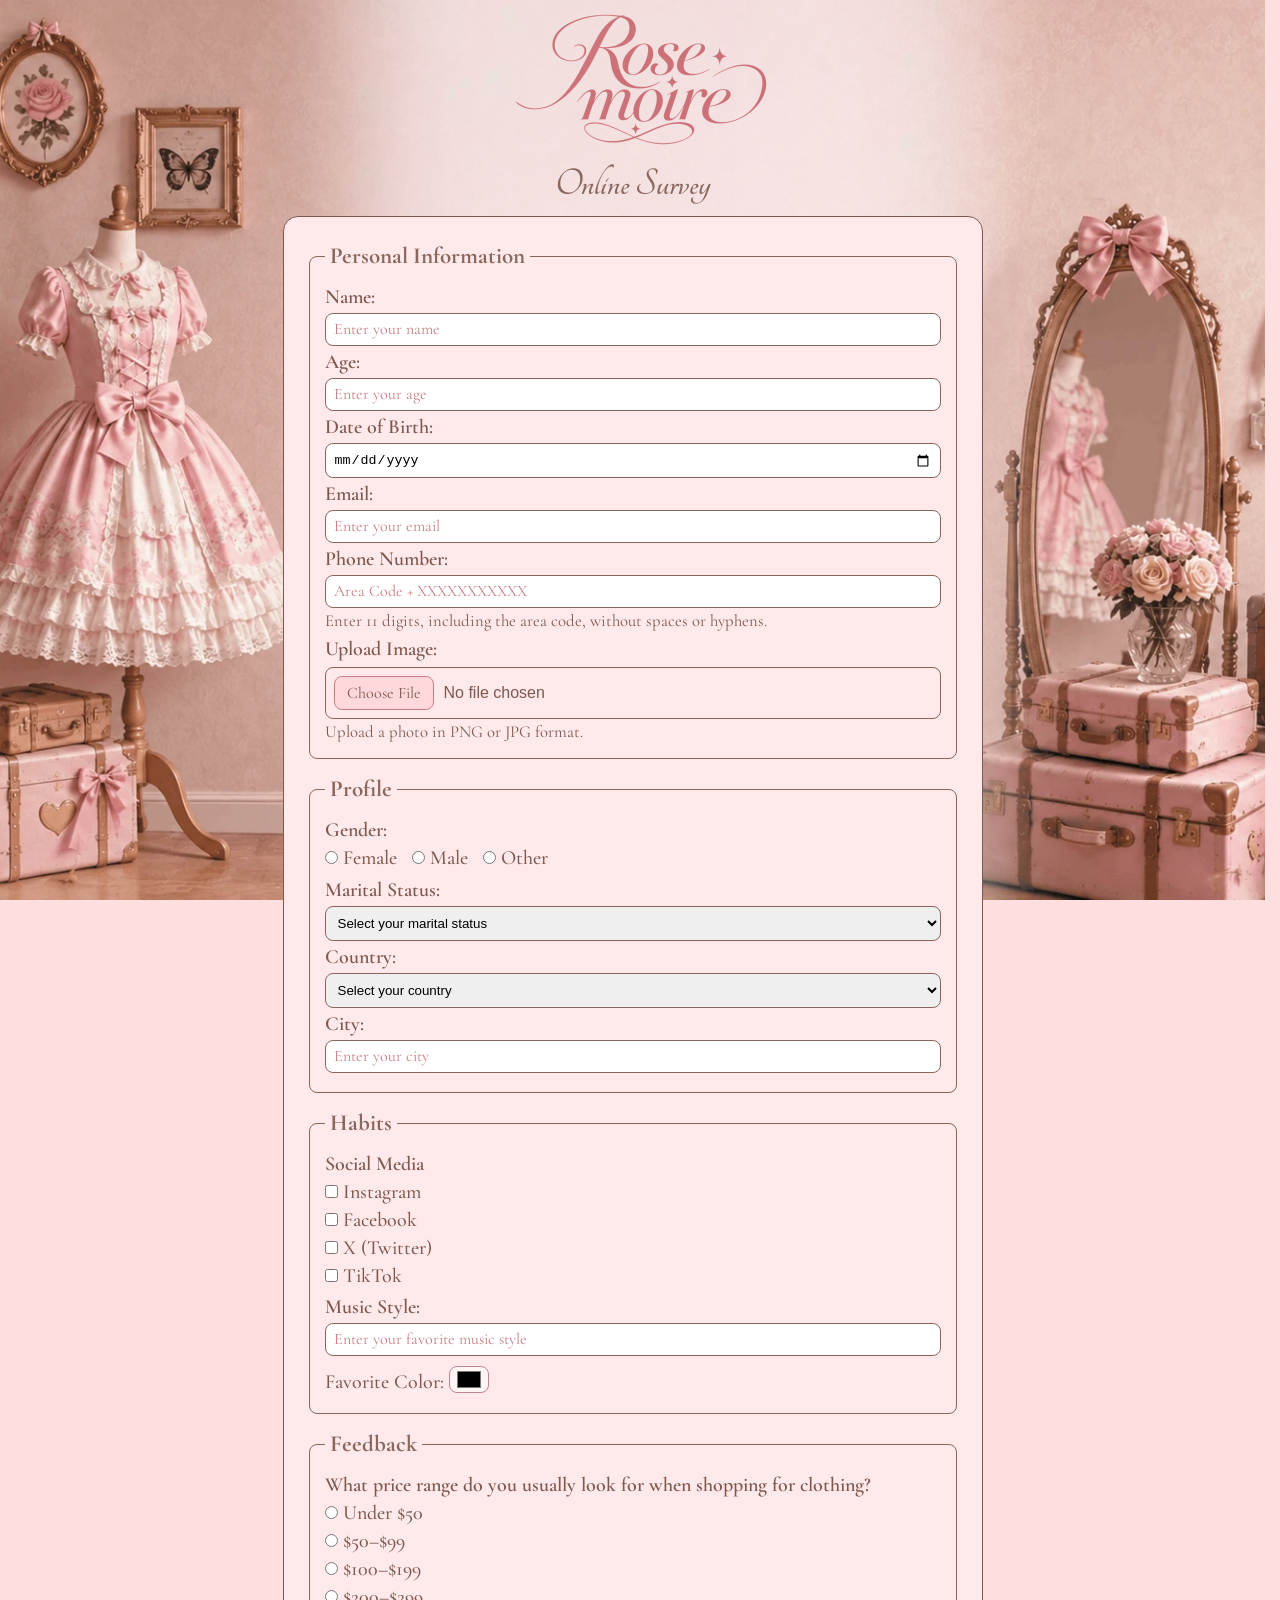
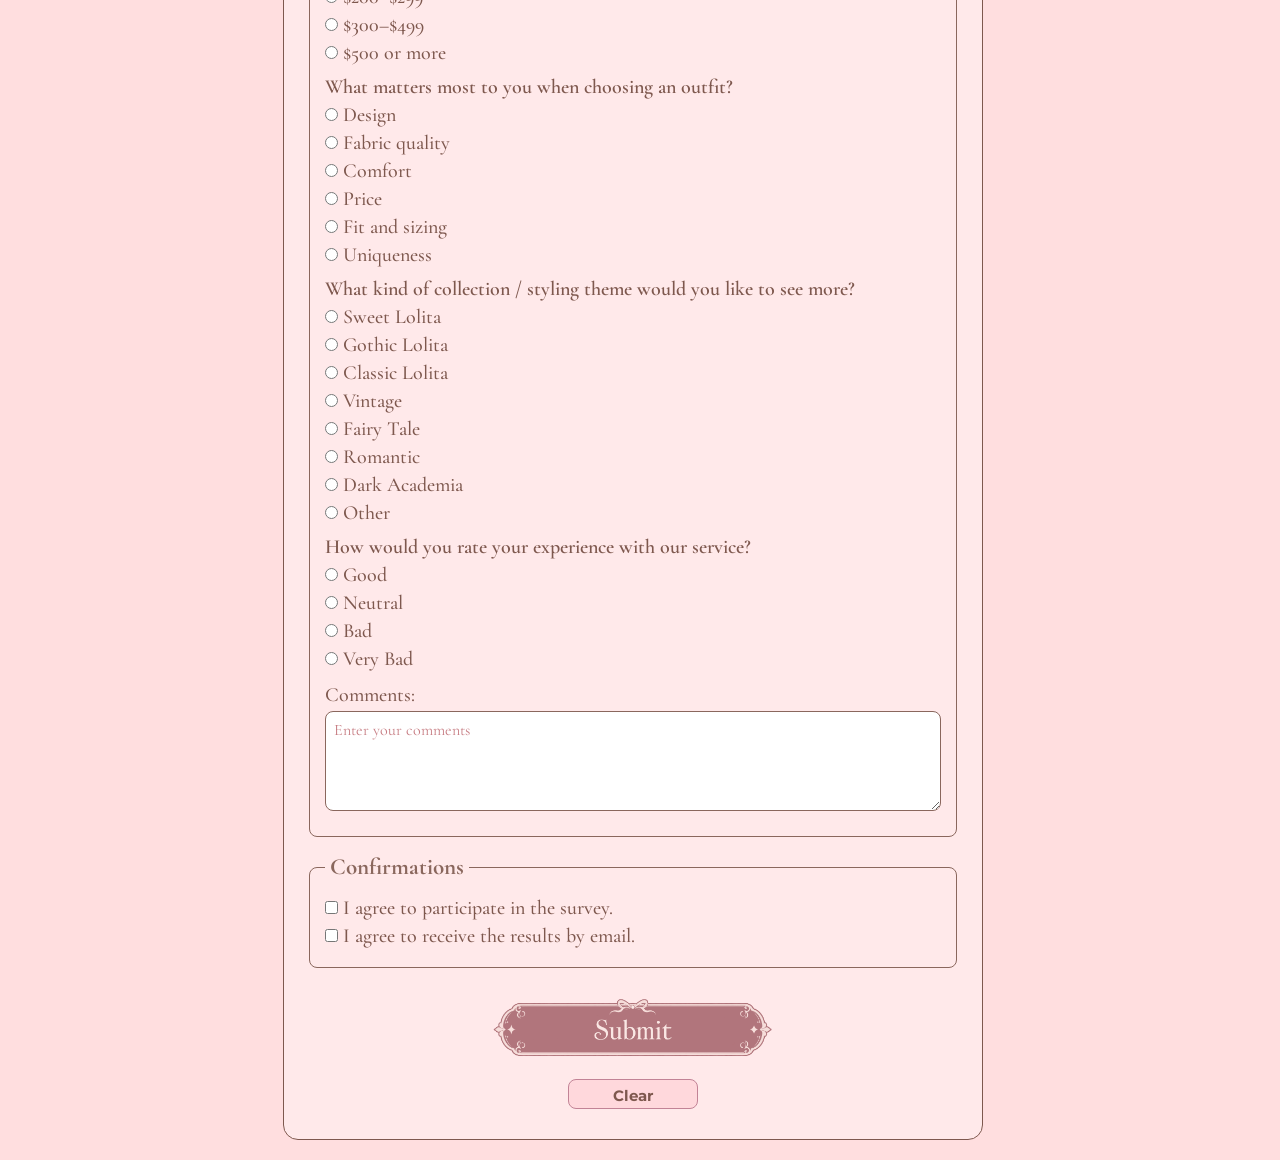
==== index.html @ c8f933ea "fix: correct Open Graph image path" ====
<!DOCTYPE html>
<html lang="en">
<head>
    <meta charset="UTF-8">
    <meta name="viewport" content="width=device-width, initial-scale=1.0">
    <meta name="description" content="Take part in Rosémoire's survey, a French clothing brand, in less than 3 minutes!.">
    <meta name="robots" content="index, follow">
    <meta property="og:title" content="Rosémoire Survey">
    <meta property="og:description" content="Share with us your opinion.">
    <meta property="og:image" content="https://calinegomes.github.io/survey-rosemoire/img/bannerrosemoire.webp">

    <!-- 𐙚 Favicon and CSS -->
    <link rel="icon" type="image/png" href="./rosemoire-favicon-32x32.png">
    <link rel="stylesheet" href="css/style.css">
   
    <!-- 𐙚 Fonts -->
    <link rel="preconnect" href="https://fonts.googleapis.com">
    <link rel="preconnect" href="https://fonts.gstatic.com" crossorigin>
    <link href="https://fonts.googleapis.com/css2?family=Cormorant+Garamond:wght@300..700&amp;family=Montserrat&amp;family=Tangerine:wght@400;700&amp;display=swap" rel="stylesheet">
    <title>Rosemoire Survey</title>
</head>
<body>
    <div class="mist">
        <img src="img/mist.webp" alt="" class="mist-image">
        <main>
            
          <!-- 𐙚 Header -->
        <header>
        <img src="img/Logo-Rosemoire-1.webp" alt="Rosémoire" class="logo" width="300" height="200" fetchpriority="high">
        <h1 id="surveyTitle">Online Survey</h1>
        </header>

    <!-- 𐙚 Survey Form -->
<section>
    <form action="success.html" method="get" aria-labelledby="surveyTitle">
                    
                    <!-- 𐙚 Personal Information -->
                    <fieldset>
                        <legend>Personal Information</legend>
                        <label for="userName">Name:</label>
                        <input id="userName" type="text" name="userName" placeholder="Enter your name" required>
                        <br>
                        <label for="userAge">Age:</label>
                        <input id="userAge" type="number" name="userAge" placeholder="Enter your age" min="12" max="100" required>
                        <br>
                        <label for="birthDate">Date of Birth:</label>
                        <input id="birthDate" type="date" name="birthDate" required>
                        <br>
                        <label for="userEmail">Email:</label>
                        <input id="userEmail" type="email" name="userEmail" placeholder="Enter your email" required>
                        <br>
                        <label for="userPhone">Phone Number:</label>
                        <input id="userPhone" type="tel" name="userPhone" placeholder="Area Code + XXXXXXXXXXX" pattern="[0-9]{11}" aria-describedby="phoneHelp"> 
                        <small id="phoneHelp"> Enter 11 digits, including the area code, without spaces or hyphens.</small>
                        <br>
                        <label for="userImage">Upload Image:</label>
                        <input id="userImage" type="file" accept="image/*" name="userImage" aria-describedby="imageHelp">
                        <small id="imageHelp"> Upload a photo in PNG or JPG format. </small>
                        <br>
                    </fieldset>
                    
                    <!-- 𐙚 Profile -->
                    <fieldset>
                        <legend>Profile</legend>
                        <p>Gender:</p>
                        <input id="female" type="radio" name="userGender" value="female">
                        <label for="female">Female</label>
                        <input id="male" type="radio" name="userGender" value="male">
                        <label for="male">Male</label>
                        <input id="other" type="radio" name="userGender" value="other">
                        <label for="other">Other</label>
                        <br>
                        <label for="maritalStatus">Marital Status:</label>
                        <select id="maritalStatus" name="userMaritalStatus">
                            <option value="notInformed" disabled selected>Select your marital status</option>
                            <option value="single">Single</option>
                            <option value="married">Married</option>
                            <option value="divorced">Divorced</option>
                            <option value="widowed">Widowed</option>
                        </select>
                        <label for="country">Country:</label>
                        <select id="country" name="userCountry" required>
                            <option value="" disabled selected>Select your country</option>
                            <option value="brazil">Brazil</option>
                            <option value="unitedStates">United States</option>
                            <option value="canada">Canada</option>
                            <option value="unitedKingdom">United Kingdom</option>
                            <option value="france">France</option>
                            <option value="germany">Germany</option>
                            <option value="italy">Italy</option>
                            <option value="spain">Spain</option>
                            <option value="portugal">Portugal</option>
                            <option value="japan">Japan</option>
                            <option value="southKorea">South Korea</option>
                            <option value="china">China</option>
                            <option value="australia">Australia</option>
                            <option value="newZealand">New Zealand</option>
                            <option value="mexico">Mexico</option>
                            <option value="argentina">Argentina</option>
                            <option value="chile">Chile</option>
                            <option value="netherlands">Netherlands</option>
                            <option value="switzerland">Switzerland</option>
                            <option value="sweden">Sweden</option>
                        </select>
                        <br>
                        <label for="userCity">City:</label>
                        <input id="userCity" type="text" name="userCity" placeholder="Enter your city">
                    </fieldset>
                    
                    <!-- 𐙚 Habits -->
                    <fieldset>
                        <legend>Habits</legend>
                        <p>Social Media</p>
                        <input id="instagram" type="checkbox" name="social" value="Instagram">
                        <label for="instagram">Instagram</label>
                        <br>
                        <input id="facebook" type="checkbox" name="social" value="Facebook">
                        <label for="facebook">Facebook</label>
                        <br>
                        <input id="twitter" type="checkbox" name="social" value="Twitter">
                        <label for="twitter">X (Twitter)</label>
                        <br>
                        <input id="tiktok" type="checkbox" name="social" value="TikTok">
                        <label for="tiktok">TikTok</label>
                        <br>
                        <label for="musicStyle">Music Style:</label>
                        <input id="musicStyle" list="styleTypes" type="text" name="userMusicStyle" placeholder="Enter your favorite music style">
                        <datalist id="styleTypes">
                            <option value="Pop">
                            <option value="Rock">
                            <option value="Celtic">
                            <option value="Jazz">
                            <option value="Classical">
                            <option value="Electronic">
                            <option value="Indie">
                            <option value="Vintage">
                            <option value="R&B">
                        </datalist>
                        <br>
                        <label for="favoriteColor">Favorite Color:</label>
                        <input id="favoriteColor" type="color" name="userFavoriteColor">
                        <br>
                    </fieldset>
                    
                    <!-- 𐙚 Feedback -->
                    <fieldset>
                        <legend>Feedback</legend>
                        <p> What price range do you usually look for when shopping for clothing?</p>
                        <input id="priceRangeUnder50" type="radio" name="priceRange" value="under50">
                        <label for="priceRangeUnder50">Under $50</label>
                        <br>
                        <input id="priceRange50to99" type="radio" name="priceRange" value="50to99">
                        <label for="priceRange50to99">$50–$99</label>
                        <br>
                        <input id="priceRange100to199" type="radio" name="priceRange" value="100to199">
                        <label for="priceRange100to199">$100–$199</label>
                        <br>
                        <input id="priceRange200to299" type="radio" name="priceRange" value="200to299">
                        <label for="priceRange200to299">$200–$299</label>
                        <br>
                        <input id="priceRange300to499" type="radio" name="priceRange" value="300to499">
                        <label for="priceRange300to499">$300–$499</label>
                        <br>
                        <input id="priceRange500plus" type="radio" name="priceRange" value="500plus">
                        <label for="priceRange500plus">$500 or more</label>
                        <br>
                        <p>What matters most to you when choosing an outfit?</p>
                        <input id="outfitDesign" type="radio" name="outfitPreference" value="design">
                        <label for="outfitDesign">Design</label>
                        <br>
                        <input id="outfitQuality" type="radio" name="outfitPreference" value="fabricQuality">
                        <label for="outfitQuality">Fabric quality</label>
                        <br>
                        <input id="outfitComfort" type="radio" name="outfitPreference" value="comfort">
                        <label for="outfitComfort">Comfort</label>
                        <br>
                        <input id="outfitPrice" type="radio" name="outfitPreference" value="price">
                        <label for="outfitPrice">Price</label>
                        <br>
                        <input id="outfitFit" type="radio" name="outfitPreference" value="fitAndSizing">
                        <label for="outfitFit">Fit and sizing</label>
                        <br>
                        <input id="outfitUniqueness" type="radio" name="outfitPreference" value="uniqueness">
                        <label for="outfitUniqueness">Uniqueness</label>
                        <br>
                        <p>What kind of collection / styling theme would you like to see more?</p>
                        <input id="themeSweetLolita" type="radio" name="collectionTheme" value="sweetLolita">
                        <label for="themeSweetLolita">Sweet Lolita</label>
                        <br>
                        <input id="themeGothicLolita" type="radio" name="collectionTheme" value="gothicLolita">
                        <label for="themeGothicLolita">Gothic Lolita</label>
                        <br>
                        <input id="themeClassicLolita" type="radio" name="collectionTheme" value="classicLolita">
                        <label for="themeClassicLolita">Classic Lolita</label>
                        <br>
                        <input id="themeVintage" type="radio" name="collectionTheme" value="vintage">
                        <label for="themeVintage">Vintage</label>
                        <br>
                        <input id="themeFairyTale" type="radio" name="collectionTheme" value="fairyTale">
                        <label for="themeFairyTale">Fairy Tale</label>
                        <br>
                        <input id="themeRomantic" type="radio" name="collectionTheme" value="romantic">
                        <label for="themeRomantic">Romantic</label>
                        <br>
                        <input id="themeDarkAcademia" type="radio" name="collectionTheme" value="darkAcademia">
                        <label for="themeDarkAcademia">Dark Academia</label>
                        <br>
                        <input id="themeOther" type="radio" name="collectionTheme" value="other">
                        <label for="themeOther">Other</label>
                        <br>
                        <p>How would you rate your experience with our service?</p>
                        <input id="userOpinionGood" type="radio" name="userOpinion" value="good">
                        <label for="userOpinionGood">Good</label>
                        <br>
                        <input id="userOpinionNeutral" type="radio" name="userOpinion" value="neutral">
                        <label for="userOpinionNeutral">Neutral</label>
                        <br>
                        <input id="userOpinionBad" type="radio" name="userOpinion" value="bad">
                        <label for="userOpinionBad">Bad</label>
                        <br>
                        <input id="userOpinionVeryBad" type="radio" name="userOpinion" value="veryBad">
                        <label for="userOpinionVeryBad">Very Bad</label>
                        <br>
                        <label for="userComments">Comments:</label>
                        <textarea id="userComments" name="userComments" placeholder="Enter your comments"></textarea>
                    </fieldset>
                    
                    <!-- 𐙚 Confirmations -->
                    <fieldset>
                        <legend>Confirmations</legend>
                        <input id="userLgpdTerm" type="checkbox" name="userLgpdTerm" value="agree" required>
                        <label for="userLgpdTerm">I agree to participate in the survey.</label>
                        <br>
                        <input id="getResults" type="checkbox" name="userGetResults" value="agree">
                        <label for="getResults">I agree to receive the results by email.</label>
                    </fieldset>
                    
                    <!-- 𐙚 Form Buttons -->
                    <button type="submit" class="submit-button" aria-label="Submit survey"></button>
                    <button type="reset" aria-label="Clear survey">Clear</button>              
                    </form>
            
            </section>
        </main>
    </div>
</body>
</html>
---- css/style.css ----
/* 𐙚 Reset */
* {
    margin: 0;
    padding: 0;
    box-sizing: border-box;
}

html {
    scrollbar-gutter: stable;
}

/* 𐙚 Page settings */
body {
    background-color: #ffdedf;
    background-image: url("../img/background.webp");
    background-size: cover;
    background-position: center;
    background-repeat: no-repeat;
    background-attachment: fixed;
    font-family: 'Cormorant Garamond', serif;
}

main {
    width: 100%;
    max-width: 43.75rem;
    margin: 0 auto;
    color: #7e584e;
}

/* 𐙚 Mist effect */
.mist {
    position: relative;
    min-height: 100vh;
    display: flex;
    justify-content: center;
    align-items: center;
}

.mist-image {
    position: fixed;
    inset: 0;
    width: 100%;
    height: 100%;
    object-fit: cover;
    z-index: -1;
    opacity: 0.7;
}

/* 𐙚 Survey header and logo */
header {
    text-align: center;
    margin-bottom: 0.625rem;
}

img.logo {
    width: 18.75rem;
    height: auto;
    margin: -1.5625rem auto;
}

h1 {
    font-size: 2.5rem;
    color: #8a675d;
    font-family: 'Tangerine', cursive;
    margin: 0.4375rem 0 0.625rem;
    text-align: center;
}

/* 𐙚 Survey form */
form {
    margin-bottom: 1.25rem;
    padding: 1.5625rem 1.5625rem 1.875rem;
    background-color: #ffe9ea;
    border-radius: 0.9375rem;
    font-size: 1.25rem;
    border: 0.0625rem solid #7e584e;
}

fieldset {
    padding: 0.9375rem;
    border: 0.0625rem solid #8a675d;
    border-radius: 0.5rem;
    margin-bottom: 1rem;
}

legend {
    font-size: 1.4375rem;
    font-weight: bold;
    color: #8a675d;
    padding: 0 0.3125rem;
}

/* 𐙚 Survey labels and text */
label {
    display: inline-block;
    margin-bottom: 0.25rem;
    font-weight: 500;
}

label[for="userImage"] {
    display: block;
    margin-top: 0.3125rem;
    margin-bottom: 0.375rem;
}

label[for="maritalStatus"] {
    margin-top: 0.25rem;
    font-weight: 600;
}

label[for="musicStyle"] {
    margin-top: 0.1875rem;
    font-weight: 600;
}

label[for="userCity"],
label[for="country"],
label[for="userName"],
label[for="userAge"],
label[for="birthDate"],
label[for="userEmail"],
label[for="userImage"],
label[for="userPhone"] {
    font-weight: 600;
}

label[for="userComments"] {
    margin-top: 0.5rem;
}

label[for="female"],
label[for="male"] {
    margin-right: 0.625rem;
}

label[for="priceRange500plus"],
label[for="outfitUniqueness"],
label[for="themeOther"] {
    margin-bottom: 0.625rem;
}

p {
    margin-bottom: 0.25rem;
    color: #7e584e;
    font-weight: 600;
}

/* 𐙚 Survey inputs */
input,
select,
textarea {
    width: 100%;
    padding: 0.5rem;
    border: 0.0625rem solid #8a675d;
    border-radius: 0.5rem;
    margin-bottom: 0.25rem;
}

#musicStyle {
    margin-bottom: 0.625rem;
}

textarea {
    min-height: 6.25rem;
}

input[type="radio"],
input[type="checkbox"] {
    width: auto;
    accent-color: #c28396;
}

input[type="color"] {
    width: 2.5rem;
    padding: 0 0.3125rem;
    border: 0.0625rem solid #c28396;
    background-color: #fff5f5;
}

input[type="file"] {
    font-size: 1rem;
}

input[type="tel"],
input[type="file"] {
    margin-bottom: 0;
}

small {
    margin-bottom: 0.0625rem;
    margin-top: 0.1875rem;
    display: inline-block;
}

input::placeholder,
textarea::placeholder {
    color: #c77d83;
    font-family: 'Cormorant Garamond', serif;
    font-size: 1rem;
}

input[type="file"]::file-selector-button {
    background-color: #ffd8dc;
    color: #7e584e;
    font-family: 'Cormorant Garamond', serif;
    font-size: 1rem;
    border: 0.0625rem solid #c77d83;
    border-radius: 0.5rem;
    padding: 0.375rem 0.75rem;
    margin-right: 0.625rem;
    cursor: pointer;
}

input[type="file"]::file-selector-button:hover {
    background-color: #ffd0d3;
    color: #ffffff;
    border: 0.0625rem dashed #e45b67;
    box-shadow: 0 0 0.25rem #e48f96;
}

/* 𐙚 Survey buttons */
button {
    display: block;
    margin-left: auto;
    margin-right: auto;
    width: 8.125rem;
    height: 1.875rem;
    padding: 0.375rem 1.5625rem;
    background-color: #ffd8dc;
    border: 0.0625rem solid #c28396;
    border-radius: 0.5rem;
    font-family: 'Montserrat', cursive;
    font-size: 0.9375rem;
    color: #7e584e;
    font-weight: bold;
    cursor: pointer;
}

.submit-button {
    width: 18.75rem;
    height: 6.25rem;
    background-image: url("../img/submitbutton.webp");
    background-size: 100% 100%;
    background-position: center;
    background-repeat: no-repeat;
    background-color: transparent;
    border: none;
    padding: 0;
    margin: -0.3125rem auto 0;
    transition: transform 0.2s ease;
}

.submit-button:hover {
    background-image: url("../img/submitbuttonhover.webp");
    transform: scale(1.05);
    filter: drop-shadow(0 0.25rem 0.375rem #e48f96);
}

button[type="reset"]:hover {
    background-color: #ff9fa6;
    color: #ffffff;
    border: 0.0625rem dashed #e45b67;
    box-shadow: 0 0 0.25rem #e48f96;
}

/* 𐙚 Survey focus and validation */
input:focus,
textarea:focus,
select:focus,
button:focus {
    outline: none;
    border: 0.0625rem dashed #e45b67;
    box-shadow: 0 0 0.25rem #e48f96;
}

select option:checked {
    background: #f4b6c2 linear-gradient(#16070a, #f4b6c2);
    color: #7e584e;
}

input:user-invalid,
select:user-invalid,
textarea:user-invalid {
    border-color: #eb868e;
    box-shadow: 0 0 0.25rem #ff818b;
}

input:user-valid,
select:user-valid,
textarea:user-valid {
    border-color: #d8a0ad;
    box-shadow: 0 0 0.25rem #ffd8e1;
}




/* 𐙚 Success page */
.success-box {
    width: 100%;
    max-width: 62.5rem;
    min-height: auto;
    padding: 3.125rem 3.125rem 1.25rem;
    margin: 1.25rem auto 0;
    text-align: center;
    background-color: #ffe9ea;
    border-radius: 0.9375rem;
    border: 0.0625rem solid #7e584e;
}

.success-box h1 {
    font-family: 'Tangerine', cursive;
    font-size: 3.75rem;
    margin-top: -1.25rem;
    font-weight: 600;
}

.success-box h2 {
    font-family: 'Cormorant Garamond', serif;
    font-size: 1.5625rem;
    margin-top: -0.0625rem;
    font-weight: 400;
    font-style: italic;
}

.success-box .p1 {
    font-family: 'Cormorant Garamond', serif;
    font-size: 1.5625rem;
    font-weight: 500;
    margin-top: -0.0625rem;
    margin-left: 0.8125rem;
}

.success-box .p2 {
    font-family: 'Cormorant Garamond', serif;
    font-size: 1.4375rem;
    font-weight: 500;
    font-style: italic;
    color: #d394a8;
}

/* 𐙚 Success logo and page layout */
.sucess-header {
    position: relative;
    text-align: center;
    margin: 0;
    padding-top: 0.9375rem;
}

.logo-sucess {
    display: block;
    width: 18.75rem;
    max-width: 80%;
    height: auto;
    margin: -1.25rem auto;
}

.success-page main {
    width: 100%;
    max-width: 45.75rem;
    padding: 0 1rem;
    display: flex;
    justify-content: center;
    align-items: center;
}

.success-page .mist {
    flex-direction: column;
    justify-content: flex-start;
}

/* 𐙚 Success dress images */
.dress-collection {
    display: flex;
    justify-content: center;
    gap: 0.625rem;
    margin-top: 2.5rem;
}

.dress-link {
    display: block;
    width: 12.5rem;
    margin-top: -1.125rem;
}

.dress-link img {
    width: 100%;
    height: 17.5rem;
    object-fit: cover;
    border: 0.0625rem solid #ff839e;
    border-radius: 0.5rem;
    transition: 0.2s;
}

.dress-link:hover img {
    scale: 1.30;
    box-shadow: 0 0.25rem 0.75rem #ff8ea4;
}

.accentimg {
    width: 18.75rem;
    height: auto;
    margin-top: 0.3125rem;
    margin-bottom: 1.1875rem;
}

/* 𐙚 Success collection button */
.collection-button img {
    width: 25.625rem;
    height: auto;
    display: block;
    transition: transform 0.2s ease;
    margin-left: 6.5625rem;
    margin-top: 0.9375rem;
}

.collection-button:hover img {
    content: url("../img/explorerbuttonhover.webp");
    transform: scale(1.05);
    filter: drop-shadow(0 0.25rem 0.375rem #e48f96);
}


        /* 𐙚 Medias */

/* Tablets and large phones */
@media (max-width: 48rem) {

    /* Main */

    .success-page main {
        display: block;
        width: 100%;
        max-width: none;
        padding: 0 0.75rem;
    }

    /* Success Box */

    .success-box {
        width: 100%;
        max-width: 100%;
        min-width: 0;
        min-height: auto;
        padding: 1.5625rem 0.9375rem;
        margin: 1.25rem auto 1.875rem;
    }

    /* Logo */

    .logo-sucess {
        width: 14.375rem;
        max-width: 80%;
        height: auto;
    }

    /* Text */

    .success-box h1 {
        font-size: 3rem;
    }

    .success-box h2 {
        font-size: 1.25rem;
    }

    .success-box .p1,
    .success-box .p2 {
        font-size: 1.1875rem;
        margin-left: 0;
    }

    /* Decorative Accent */

    .accentimg {
        width: 14.375rem;
        max-width: 100%;
        height: auto;
    }

    /* Dresses */

    .dress-collection {
        display: flex;
        gap: 0.375rem;
        width: 100%;
    }

    .dress-link {
        flex: 1;
        min-width: 0;
    }

    .dress-link img {
        width: 100%;
        height: auto;
        aspect-ratio: 5 / 7;
        object-fit: cover;
    }

    /* Collection Button */

    .collection-button {
        display: block;
        width: 100%;
        max-width: 25.625rem;
        margin: 0.9375rem auto 0;
    }

    .collection-button img {
        display: block;
        width: 100%;
        height: auto;
        margin: 0 auto;
    }
}
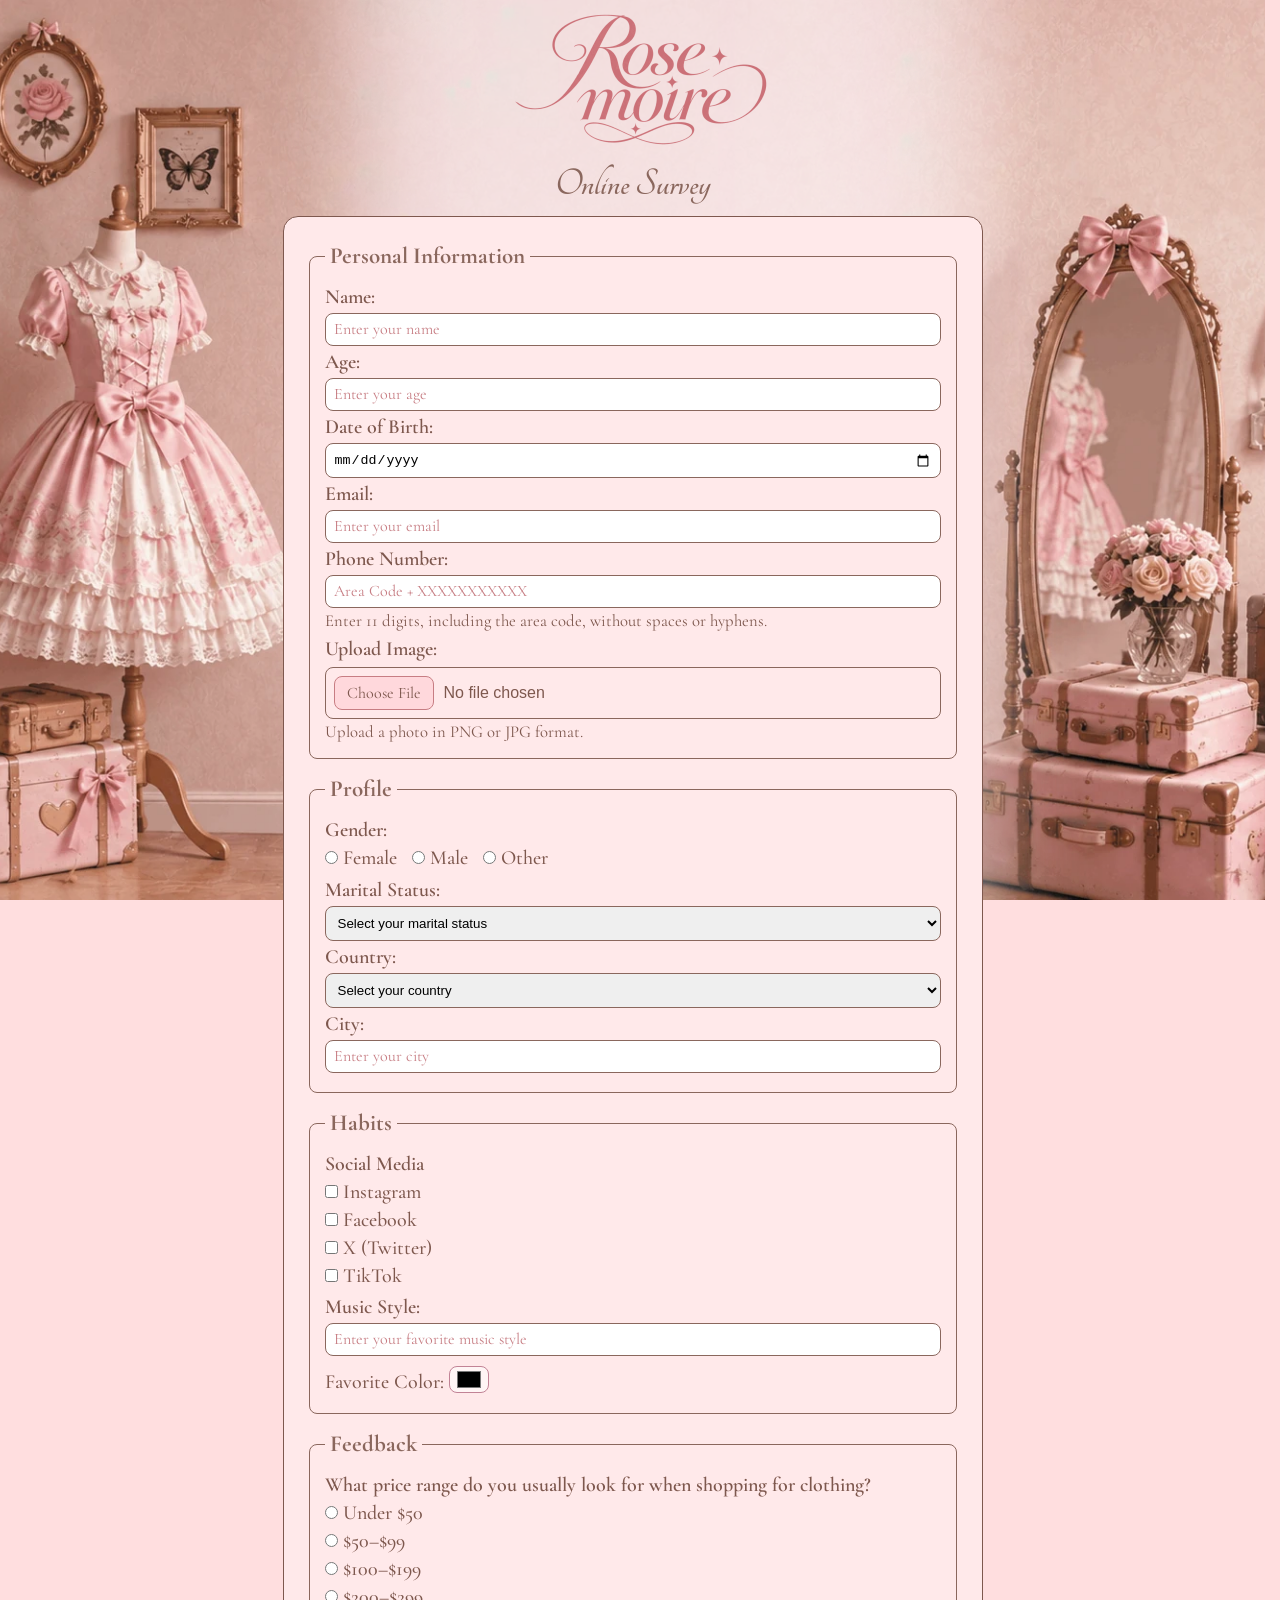
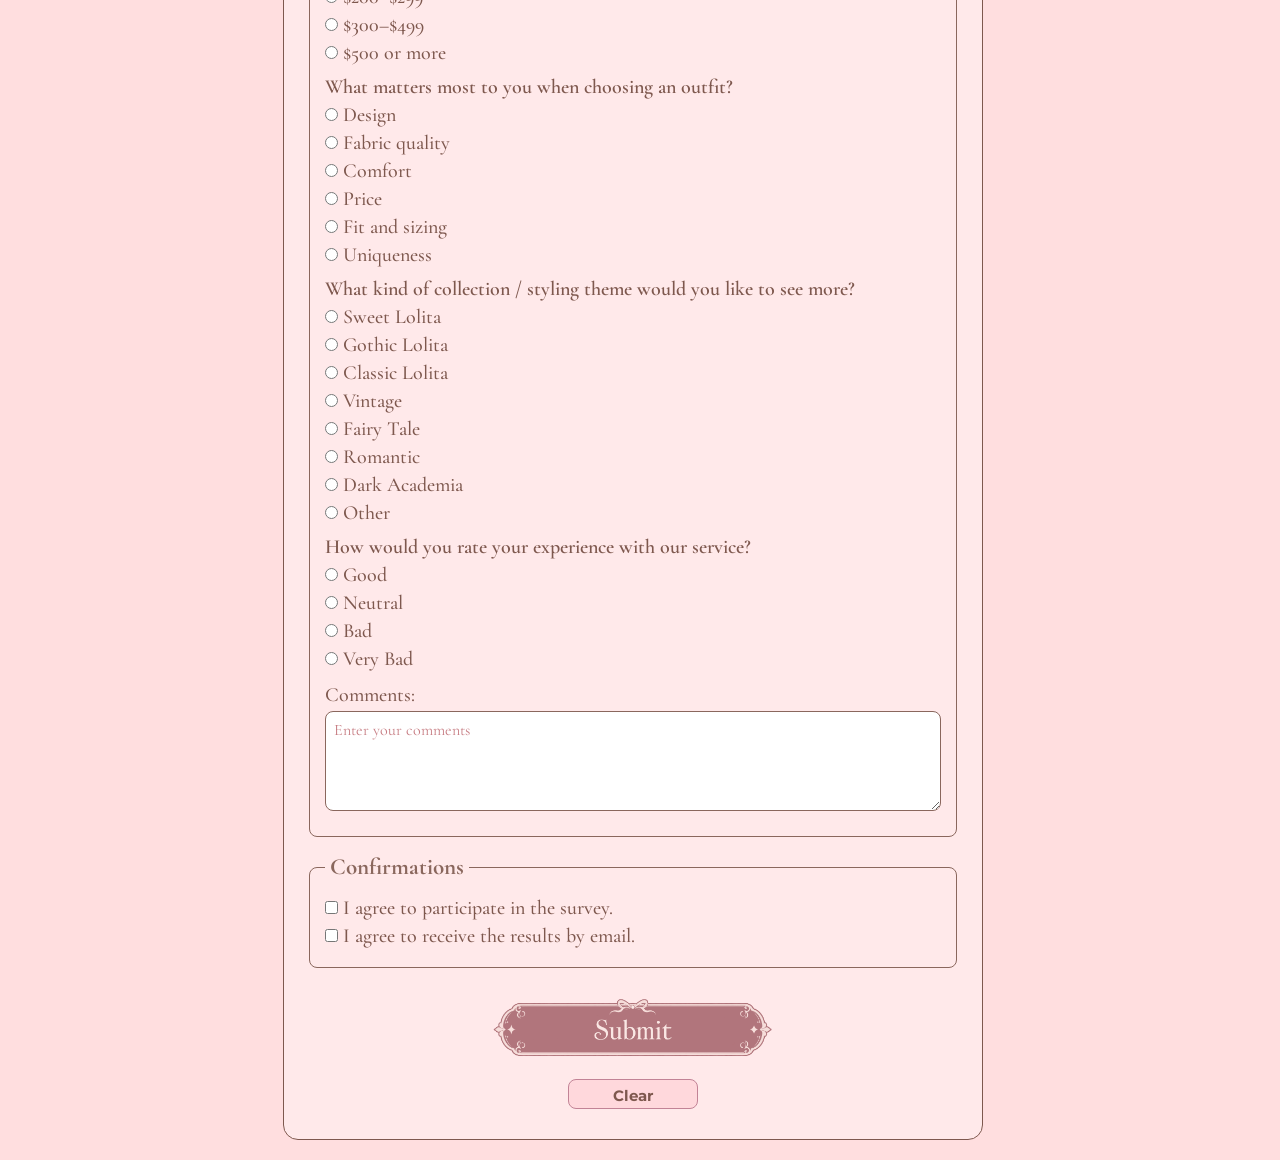
==== commit fff66861: "add google search meta tag" ====
--- a/index.html
+++ b/index.html
@@ -18,6 +18,8 @@
     <link rel="preconnect" href="https://fonts.gstatic.com" crossorigin>
     <link href="https://fonts.googleapis.com/css2?family=Cormorant+Garamond:wght@300..700&amp;family=Montserrat&amp;family=Tangerine:wght@400;700&amp;display=swap" rel="stylesheet">
     <title>Rosemoire Survey</title>
+
+<meta name="google-site-verification" content="hGC3NlHs-8BbnlUL-rg1u0gS0Mu9SzB4ooZ7veBgAY8" />
 </head>
 <body>
     <div class="mist">
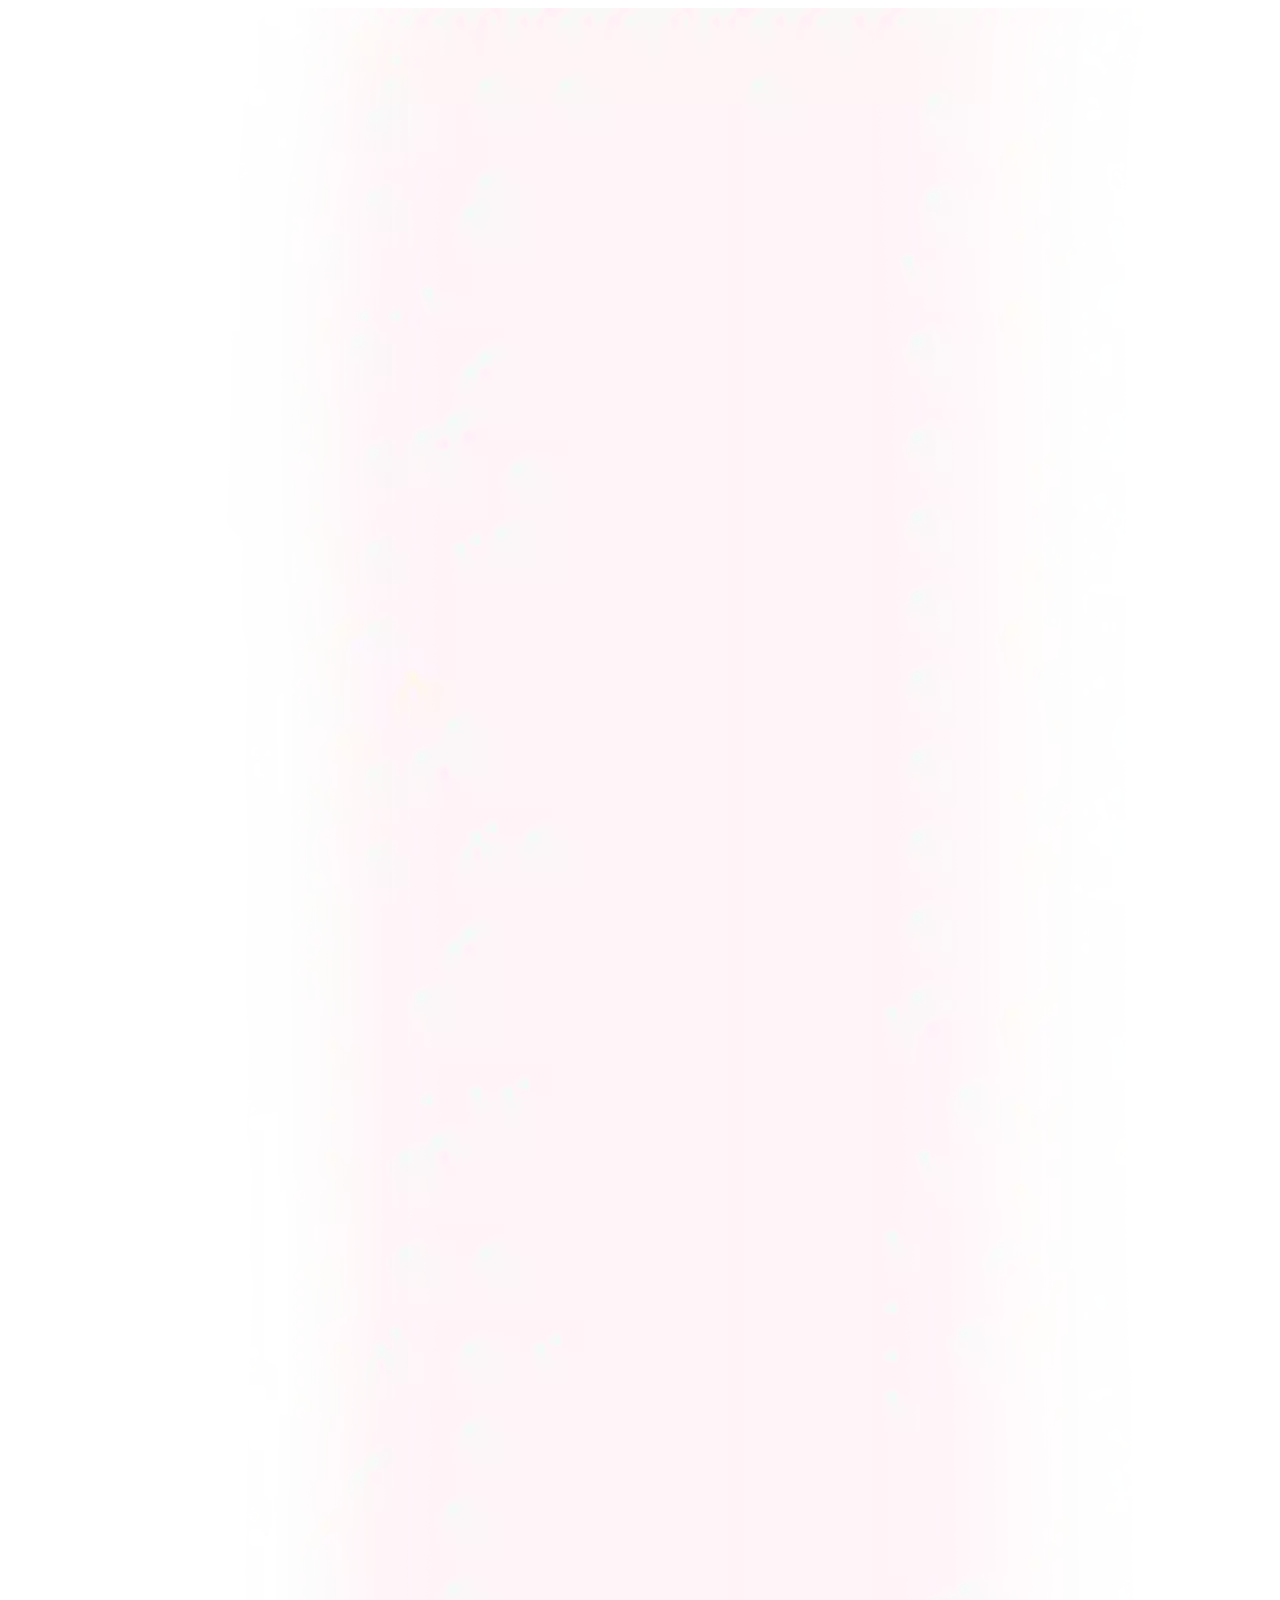
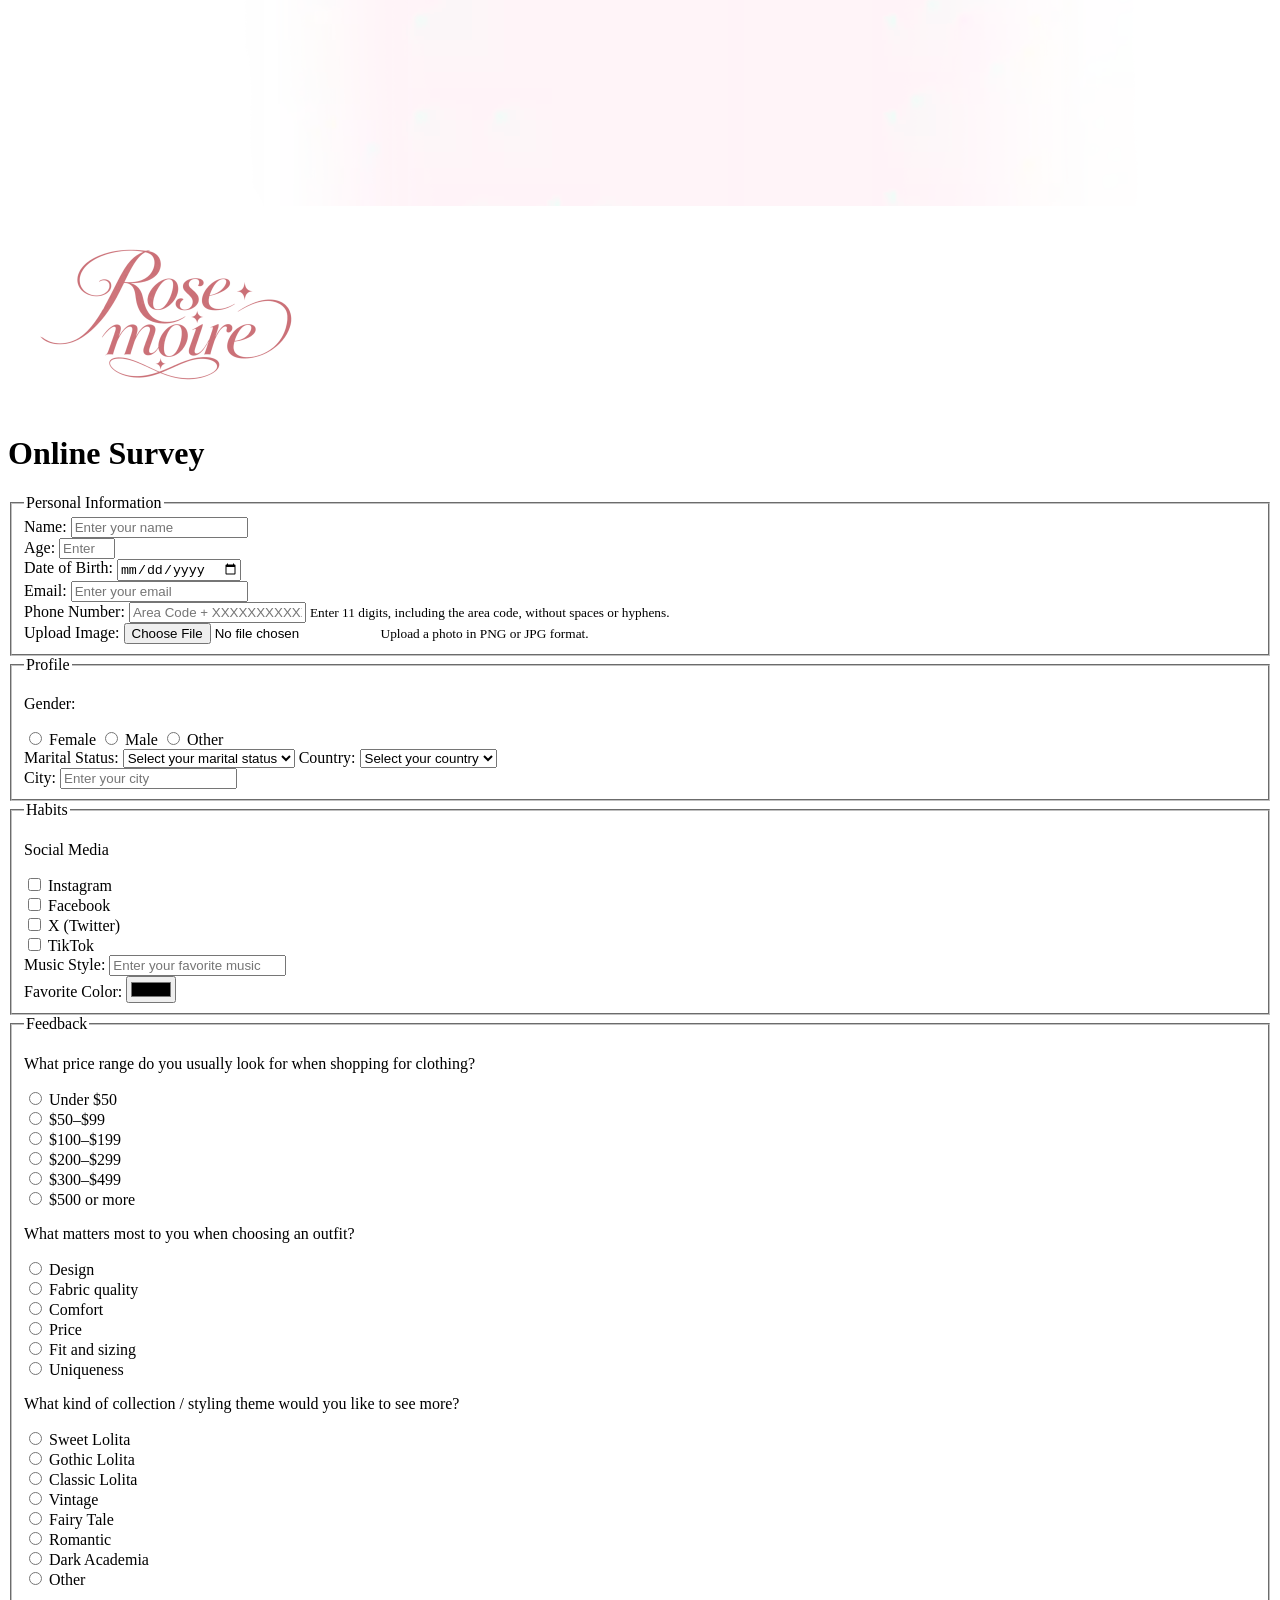
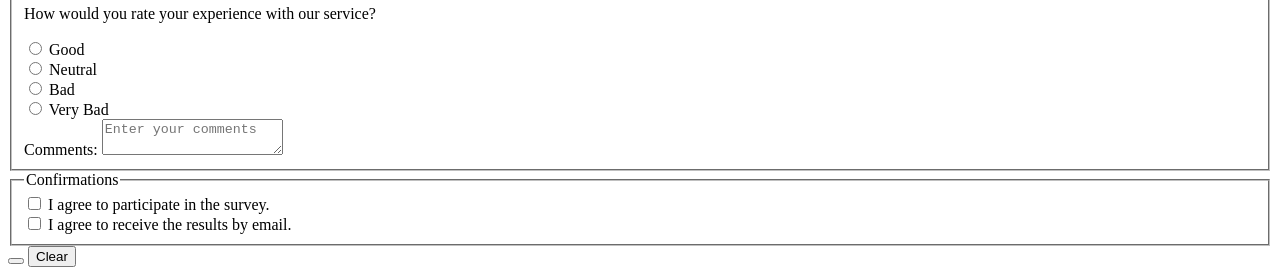
==== commit 4ae400b9: "fix meta tags and banner" ====
--- a/index.html
+++ b/index.html
@@ -1,23 +1,30 @@
 <!DOCTYPE html>
 <html lang="en">
 <head>
+    
     <meta charset="UTF-8">
     <meta name="viewport" content="width=device-width, initial-scale=1.0">
-    <meta name="description" content="Take part in Rosémoire's survey, a French clothing brand, in less than 3 minutes!.">
-    <meta name="robots" content="index, follow">
-    <meta property="og:title" content="Rosémoire Survey">
-    <meta property="og:description" content="Share with us your opinion.">
+
+    <!-- SEO -->
+    <title>Rosémoire | Interactive Fashion Survey</title>
+
+    <meta name="description" content="Discover Rosémoire, a fictional French-inspired fashion brand. Explore our romantic aesthetic and share your style preferences in our online survey.">
+
+    <!-- Open Graph -->
+    <meta property="og:title" content="Rosémoire | Interactive Fashion Survey">
+
+    <meta property="og:description" content="Discover Rosémoire and share your fashion preferences in our interactive survey.">
+
     <meta property="og:image" content="https://calinegomes.github.io/survey-rosemoire/img/bannerrosemoire.webp">
 
-    <!-- 𐙚 Favicon and CSS -->
-    <link rel="icon" type="image/png" href="./rosemoire-favicon-32x32.png">
-    <link rel="stylesheet" href="css/style.css">
-   
-    <!-- 𐙚 Fonts -->
-    <link rel="preconnect" href="https://fonts.googleapis.com">
-    <link rel="preconnect" href="https://fonts.gstatic.com" crossorigin>
-    <link href="https://fonts.googleapis.com/css2?family=Cormorant+Garamond:wght@300..700&amp;family=Montserrat&amp;family=Tangerine:wght@400;700&amp;display=swap" rel="stylesheet">
-    <title>Rosemoire Survey</title>
+    <meta property="og:type" content="website">
+
+    <meta property="og:url" content="https://calinegomes.github.io/survey-rosemoire/">
+
+    <meta property="og:site_name" content="Rosémoire">
+
+    <!-- X / Twitter -->
+    <meta name="twitter:card" content="summary_large_image">
 
 <meta name="google-site-verification" content="hGC3NlHs-8BbnlUL-rg1u0gS0Mu9SzB4ooZ7veBgAY8" />
 </head>
@@ -26,17 +33,17 @@
         <img src="img/mist.webp" alt="" class="mist-image">
         <main>
             
-          <!-- 𐙚 Header -->
+          <!-- Header -->
         <header>
         <img src="img/Logo-Rosemoire-1.webp" alt="Rosémoire" class="logo" width="300" height="200" fetchpriority="high">
         <h1 id="surveyTitle">Online Survey</h1>
         </header>
 
-    <!-- 𐙚 Survey Form -->
+    <!-- Survey Form -->
 <section>
     <form action="success.html" method="get" aria-labelledby="surveyTitle">
                     
-                    <!-- 𐙚 Personal Information -->
+                    <!-- Personal Information -->
                     <fieldset>
                         <legend>Personal Information</legend>
                         <label for="userName">Name:</label>
@@ -61,7 +68,7 @@
                         <br>
                     </fieldset>
                     
-                    <!-- 𐙚 Profile -->
+                    <!-- Profile -->
                     <fieldset>
                         <legend>Profile</legend>
                         <p>Gender:</p>
@@ -109,7 +116,7 @@
                         <input id="userCity" type="text" name="userCity" placeholder="Enter your city">
                     </fieldset>
                     
-                    <!-- 𐙚 Habits -->
+                    <!-- Habits -->
                     <fieldset>
                         <legend>Habits</legend>
                         <p>Social Media</p>
@@ -144,7 +151,7 @@
                         <br>
                     </fieldset>
                     
-                    <!-- 𐙚 Feedback -->
+                    <!-- Feedback -->
                     <fieldset>
                         <legend>Feedback</legend>
                         <p> What price range do you usually look for when shopping for clothing?</p>
@@ -227,7 +234,7 @@
                         <textarea id="userComments" name="userComments" placeholder="Enter your comments"></textarea>
                     </fieldset>
                     
-                    <!-- 𐙚 Confirmations -->
+                    <!-- Confirmations -->
                     <fieldset>
                         <legend>Confirmations</legend>
                         <input id="userLgpdTerm" type="checkbox" name="userLgpdTerm" value="agree" required>
@@ -237,10 +244,9 @@
                         <label for="getResults">I agree to receive the results by email.</label>
                     </fieldset>
                     
-                    <!-- 𐙚 Form Buttons -->
-                    <button type="submit" class="submit-button" aria-label="Submit survey"></button>
-                    <button type="reset" aria-label="Clear survey">Clear</button>              
-                    </form>
+                    <!-- Form Buttons -->
+                    <button type="submit" class="submit-button" aria-label="Submit survey" title="Submit survey"></button>
+                    <button type="reset" title="Clear survey">Clear</button>
             
             </section>
         </main>
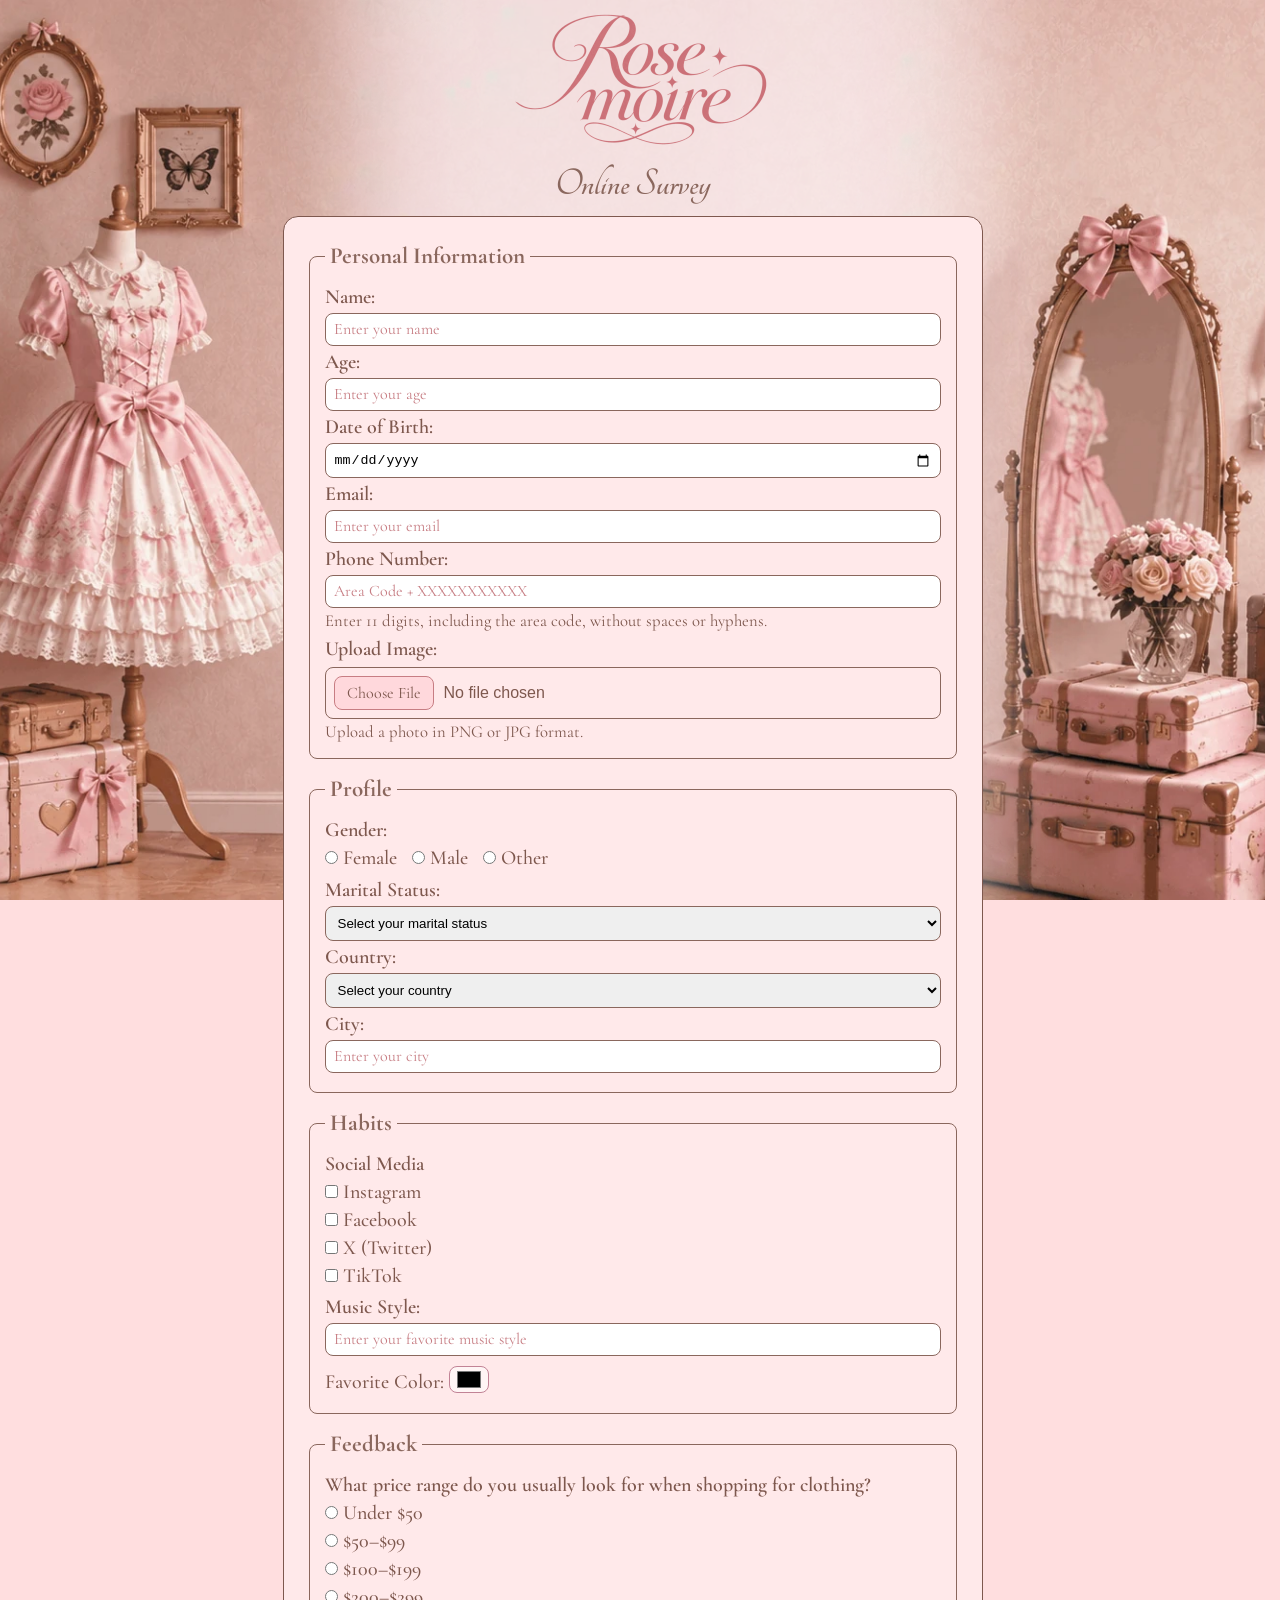
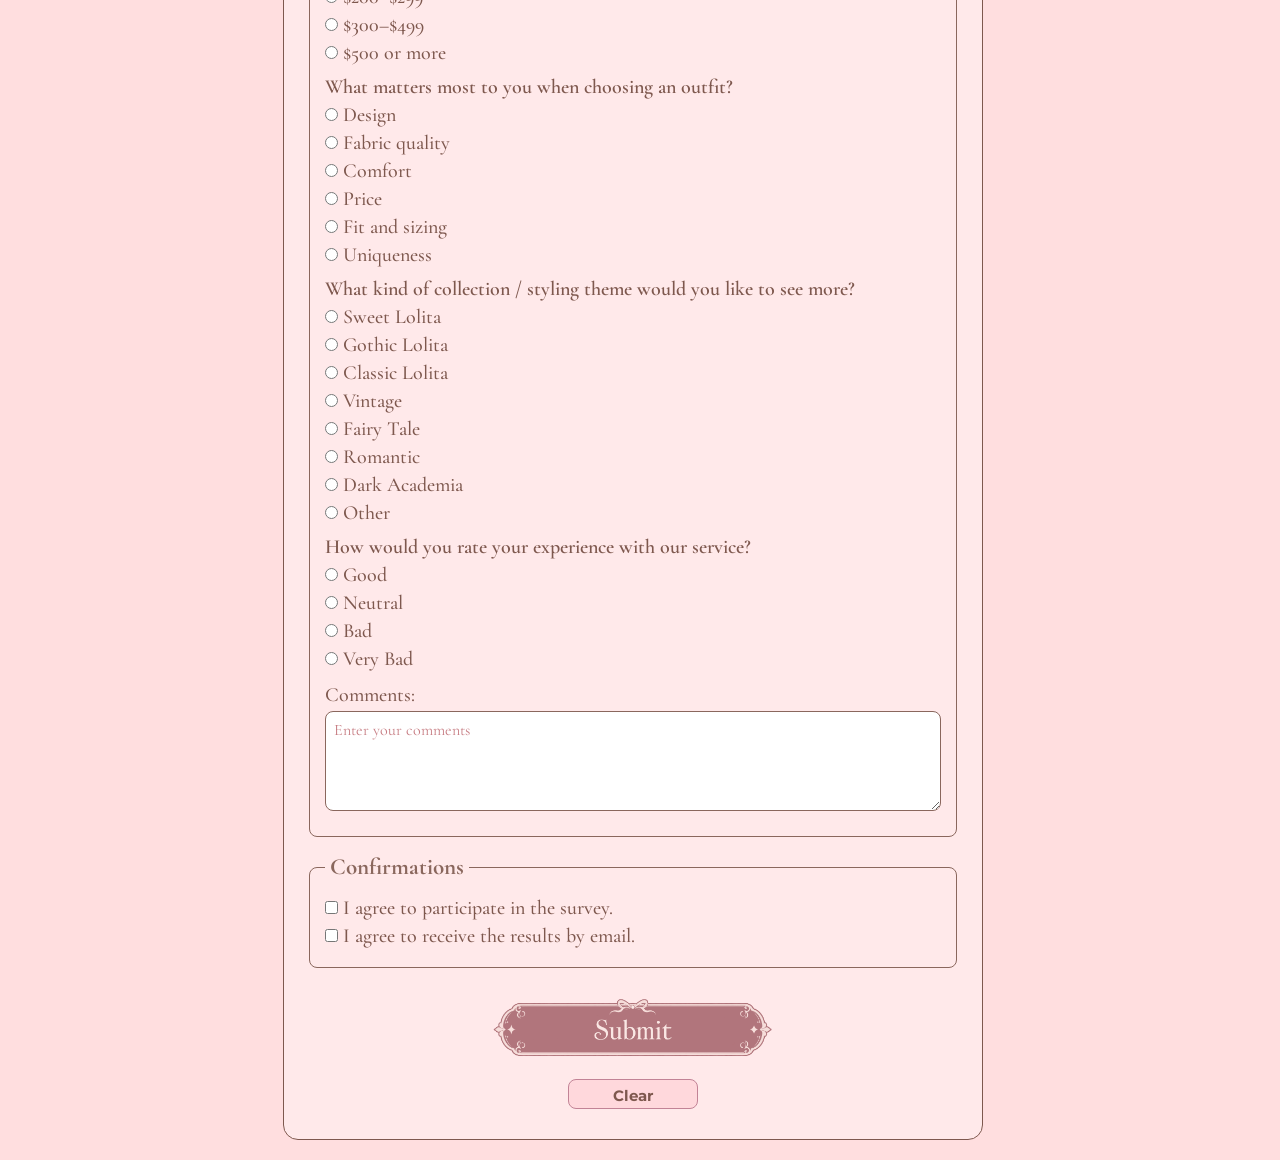
==== commit 72f3a253: "fix index bug" ====
--- a/index.html
+++ b/index.html
@@ -1,7 +1,8 @@
+
 <!DOCTYPE html>
 <html lang="en">
+
 <head>
-    
     <meta charset="UTF-8">
     <meta name="viewport" content="width=device-width, initial-scale=1.0">
 
@@ -12,21 +13,30 @@
 
     <!-- Open Graph -->
     <meta property="og:title" content="Rosémoire | Interactive Fashion Survey">
-
     <meta property="og:description" content="Discover Rosémoire and share your fashion preferences in our interactive survey.">
-
     <meta property="og:image" content="https://calinegomes.github.io/survey-rosemoire/img/bannerrosemoire.webp">
-
     <meta property="og:type" content="website">
-
     <meta property="og:url" content="https://calinegomes.github.io/survey-rosemoire/">
-
     <meta property="og:site_name" content="Rosémoire">
 
     <!-- X / Twitter -->
     <meta name="twitter:card" content="summary_large_image">
 
-<meta name="google-site-verification" content="hGC3NlHs-8BbnlUL-rg1u0gS0Mu9SzB4ooZ7veBgAY8" />
+    <!-- Google Search Console -->
+    <meta name="google-site-verification" content="hGC3NlHs-8BbnlUL-rg1u0gS0Mu9SzB4ooZ7veBgAY8">
+
+    <!-- Favicon -->
+    <link rel="icon" type="image/png" href="rosemoire-favicon-32x32.png">
+
+    <!-- CSS -->
+    <link rel="stylesheet" href="css/style.css">
+
+    <!-- Fonts -->
+    <link rel="preconnect" href="https://fonts.googleapis.com">
+    <link rel="preconnect" href="https://fonts.gstatic.com" crossorigin>
+
+    <link href="https://fonts.googleapis.com/css2?family=Cormorant+Garamond:wght@300..700&amp;family=Montserrat&amp;family=Tangerine:wght@400;700&amp;display=swap" rel="stylesheet">
+
 </head>
 <body>
     <div class="mist">
--- a/css/style.css
+++ b/css/style.css
@@ -0,0 +1,518 @@
+/* Reset */
+* {
+    margin: 0;
+    padding: 0;
+    box-sizing: border-box;
+}
+
+html {
+    scrollbar-gutter: stable;
+}
+
+/* Page settings */
+body {
+    background-color: #ffdedf;
+    background-image: url("../img/background.webp");
+    background-size: cover;
+    background-position: center;
+    background-repeat: no-repeat;
+    background-attachment: fixed;
+    font-family: 'Cormorant Garamond', serif;
+}
+
+main {
+    width: 100%;
+    max-width: 43.75rem;
+    margin: 0 auto;
+    color: #7e584e;
+}
+
+/* Mist effect */
+.mist {
+    position: relative;
+    min-height: 100vh;
+    display: flex;
+    justify-content: center;
+    align-items: center;
+}
+
+.mist-image {
+    position: fixed;
+    inset: 0;
+    width: 100%;
+    height: 100%;
+    object-fit: cover;
+    z-index: -1;
+    opacity: 0.7;
+}
+
+/* Survey header and logo */
+header {
+    text-align: center;
+    margin-bottom: 0.625rem;
+}
+
+img.logo {
+    width: 18.75rem;
+    height: auto;
+    margin: -1.5625rem auto;
+}
+
+h1 {
+    font-size: 2.5rem;
+    color: #8a675d;
+    font-family: 'Tangerine', cursive;
+    margin: 0.4375rem 0 0.625rem;
+    text-align: center;
+}
+
+/* Survey form */
+form {
+    margin-bottom: 1.25rem;
+    padding: 1.5625rem 1.5625rem 1.875rem;
+    background-color: #ffe9ea;
+    border-radius: 0.9375rem;
+    font-size: 1.25rem;
+    border: 0.0625rem solid #7e584e;
+}
+
+fieldset {
+    padding: 0.9375rem;
+    border: 0.0625rem solid #8a675d;
+    border-radius: 0.5rem;
+    margin-bottom: 1rem;
+}
+
+legend {
+    font-size: 1.4375rem;
+    font-weight: bold;
+    color: #8a675d;
+    padding: 0 0.3125rem;
+}
+
+/* Survey labels and text */
+label {
+    display: inline-block;
+    margin-bottom: 0.25rem;
+    font-weight: 500;
+}
+
+label[for="userImage"] {
+    display: block;
+    margin-top: 0.3125rem;
+    margin-bottom: 0.375rem;
+}
+
+label[for="maritalStatus"] {
+    margin-top: 0.25rem;
+    font-weight: 600;
+}
+
+label[for="musicStyle"] {
+    margin-top: 0.1875rem;
+    font-weight: 600;
+}
+
+label[for="userCity"],
+label[for="country"],
+label[for="userName"],
+label[for="userAge"],
+label[for="birthDate"],
+label[for="userEmail"],
+label[for="userImage"],
+label[for="userPhone"] {
+    font-weight: 600;
+}
+
+label[for="userComments"] {
+    margin-top: 0.5rem;
+}
+
+label[for="female"],
+label[for="male"] {
+    margin-right: 0.625rem;
+}
+
+label[for="priceRange500plus"],
+label[for="outfitUniqueness"],
+label[for="themeOther"] {
+    margin-bottom: 0.625rem;
+}
+
+p {
+    margin-bottom: 0.25rem;
+    color: #7e584e;
+    font-weight: 600;
+}
+
+/* Survey inputs */
+input,
+select,
+textarea {
+    width: 100%;
+    padding: 0.5rem;
+    border: 0.0625rem solid #8a675d;
+    border-radius: 0.5rem;
+    margin-bottom: 0.25rem;
+}
+
+#musicStyle {
+    margin-bottom: 0.625rem;
+}
+
+textarea {
+    min-height: 6.25rem;
+}
+
+input[type="radio"],
+input[type="checkbox"] {
+    width: auto;
+    accent-color: #c28396;
+}
+
+input[type="color"] {
+    width: 2.5rem;
+    padding: 0 0.3125rem;
+    border: 0.0625rem solid #c28396;
+    background-color: #fff5f5;
+}
+
+input[type="file"] {
+    font-size: 1rem;
+}
+
+input[type="tel"],
+input[type="file"] {
+    margin-bottom: 0;
+}
+
+small {
+    margin-bottom: 0.0625rem;
+    margin-top: 0.1875rem;
+    display: inline-block;
+}
+
+input::placeholder,
+textarea::placeholder {
+    color: #c77d83;
+    font-family: 'Cormorant Garamond', serif;
+    font-size: 1rem;
+}
+
+input[type="file"]::file-selector-button {
+    background-color: #ffd8dc;
+    color: #7e584e;
+    font-family: 'Cormorant Garamond', serif;
+    font-size: 1rem;
+    border: 0.0625rem solid #c77d83;
+    border-radius: 0.5rem;
+    padding: 0.375rem 0.75rem;
+    margin-right: 0.625rem;
+    cursor: pointer;
+}
+
+input[type="file"]::file-selector-button:hover {
+    background-color: #ffd0d3;
+    color: #ffffff;
+    border: 0.0625rem dashed #e45b67;
+    box-shadow: 0 0 0.25rem #e48f96;
+}
+
+/* Survey buttons */
+button {
+    display: block;
+    margin-left: auto;
+    margin-right: auto;
+    width: 8.125rem;
+    height: 1.875rem;
+    padding: 0.375rem 1.5625rem;
+    background-color: #ffd8dc;
+    border: 0.0625rem solid #c28396;
+    border-radius: 0.5rem;
+    font-family: 'Montserrat', cursive;
+    font-size: 0.9375rem;
+    color: #7e584e;
+    font-weight: bold;
+    cursor: pointer;
+}
+
+.submit-button {
+    width: 18.75rem;
+    height: 6.25rem;
+    background-image: url("../img/submitbutton.webp");
+    background-size: 100% 100%;
+    background-position: center;
+    background-repeat: no-repeat;
+    background-color: transparent;
+    border: none;
+    padding: 0;
+    margin: -0.3125rem auto 0;
+    transition: transform 0.2s ease;
+}
+
+.submit-button:hover {
+    background-image: url("../img/submitbuttonhover.webp");
+    transform: scale(1.05);
+    filter: drop-shadow(0 0.25rem 0.375rem #e48f96);
+}
+
+button[type="reset"]:hover {
+    background-color: #ff9fa6;
+    color: #ffffff;
+    border: 0.0625rem dashed #e45b67;
+    box-shadow: 0 0 0.25rem #e48f96;
+}
+
+/* Survey focus and validation */
+input:focus,
+textarea:focus,
+select:focus,
+button:focus {
+    outline: none;
+    border: 0.0625rem dashed #e45b67;
+    box-shadow: 0 0 0.25rem #e48f96;
+}
+
+select option:checked {
+    background: #f4b6c2 linear-gradient(#16070a, #f4b6c2);
+    color: #7e584e;
+}
+
+input:user-invalid,
+select:user-invalid,
+textarea:user-invalid {
+    border-color: #eb868e;
+    box-shadow: 0 0 0.25rem #ff818b;
+}
+
+input:user-valid,
+select:user-valid,
+textarea:user-valid {
+    border-color: #d8a0ad;
+    box-shadow: 0 0 0.25rem #ffd8e1;
+}
+
+
+
+
+/* Success page */
+.success-box {
+    width: 100%;
+    max-width: 62.5rem;
+    min-height: auto;
+    padding: 3.125rem 3.125rem 1.25rem;
+    margin: 1.25rem auto 0;
+    text-align: center;
+    background-color: #ffe9ea;
+    border-radius: 0.9375rem;
+    border: 0.0625rem solid #7e584e;
+}
+
+.success-box h1 {
+    font-family: 'Tangerine', cursive;
+    font-size: 3.75rem;
+    margin-top: -1.25rem;
+    font-weight: 600;
+}
+
+.success-box h2 {
+    font-family: 'Cormorant Garamond', serif;
+    font-size: 1.5625rem;
+    margin-top: -0.0625rem;
+    font-weight: 400;
+    font-style: italic;
+}
+
+.success-box .p1 {
+    font-family: 'Cormorant Garamond', serif;
+    font-size: 1.5625rem;
+    font-weight: 500;
+    margin-top: -0.0625rem;
+    margin-left: 0.8125rem;
+}
+
+.success-box .p2 {
+    font-family: 'Cormorant Garamond', serif;
+    font-size: 1.4375rem;
+    font-weight: 500;
+    font-style: italic;
+    color: #d394a8;
+}
+
+/* Success logo and page layout */
+.sucess-header {
+    position: relative;
+    text-align: center;
+    margin: 0;
+    padding-top: 0.9375rem;
+}
+
+.logo-sucess {
+    display: block;
+    width: 18.75rem;
+    max-width: 80%;
+    height: auto;
+    margin: -1.25rem auto;
+}
+
+.success-page main {
+    width: 100%;
+    max-width: 45.75rem;
+    padding: 0 1rem;
+    display: flex;
+    justify-content: center;
+    align-items: center;
+}
+
+.success-page .mist {
+    flex-direction: column;
+    justify-content: flex-start;
+}
+
+/* Success dress images */
+.dress-collection {
+    display: flex;
+    justify-content: center;
+    gap: 0.625rem;
+    margin-top: 2.5rem;
+}
+
+.dress-link {
+    display: block;
+    width: 12.5rem;
+    margin-top: -1.125rem;
+}
+
+.dress-link img {
+    width: 100%;
+    height: 17.5rem;
+    object-fit: cover;
+    border: 0.0625rem solid #ff839e;
+    border-radius: 0.5rem;
+    transition: 0.2s;
+}
+
+.dress-link:hover img {
+    scale: 1.30;
+    box-shadow: 0 0.25rem 0.75rem #ff8ea4;
+}
+
+.accentimg {
+    width: 18.75rem;
+    height: auto;
+    margin-top: 0.3125rem;
+    margin-bottom: 1.1875rem;
+}
+
+/* Success collection button */
+.collection-button img {
+    width: 25.625rem;
+    height: auto;
+    display: block;
+    transition: transform 0.2s ease;
+    margin-left: 6.5625rem;
+    margin-top: 0.9375rem;
+}
+
+.collection-button:hover img {
+    content: url("../img/explorerbuttonhover.webp");
+    transform: scale(1.05);
+    filter: drop-shadow(0 0.25rem 0.375rem #e48f96);
+}
+
+
+        /* Medias */
+
+/* Tablets and large phones */
+@media (max-width: 48rem) {
+
+    /* Main */
+
+    .success-page main {
+        display: block;
+        width: 100%;
+        max-width: none;
+        padding: 0 0.75rem;
+    }
+
+    /* Success Box */
+
+    .success-box {
+        width: 100%;
+        max-width: 100%;
+        min-width: 0;
+        min-height: auto;
+        padding: 1.5625rem 0.9375rem;
+        margin: 1.25rem auto 1.875rem;
+    }
+
+    /* Logo */
+
+    .logo-sucess {
+        width: 14.375rem;
+        max-width: 80%;
+        height: auto;
+    }
+
+    /* Text */
+
+    .success-box h1 {
+        font-size: 3rem;
+    }
+
+    .success-box h2 {
+        font-size: 1.25rem;
+    }
+
+    .success-box .p1,
+    .success-box .p2 {
+        font-size: 1.1875rem;
+        margin-left: 0;
+    }
+
+    /* Decorative Accent */
+
+    .accentimg {
+        width: 14.375rem;
+        max-width: 100%;
+        height: auto;
+    }
+
+    /* Dresses */
+
+    .dress-collection {
+        display: flex;
+        gap: 0.375rem;
+        width: 100%;
+    }
+
+    .dress-link {
+        flex: 1;
+        min-width: 0;
+    }
+
+    .dress-link img {
+        width: 100%;
+        height: auto;
+        aspect-ratio: 5 / 7;
+        object-fit: cover;
+    }
+
+    /* Collection Button */
+
+    .collection-button {
+        display: block;
+        width: 100%;
+        max-width: 25.625rem;
+        margin: 0.9375rem auto 0;
+    }
+
+    .collection-button img {
+        display: block;
+        width: 100%;
+        height: auto;
+        margin: 0 auto;
+    }
+}
+
+    
